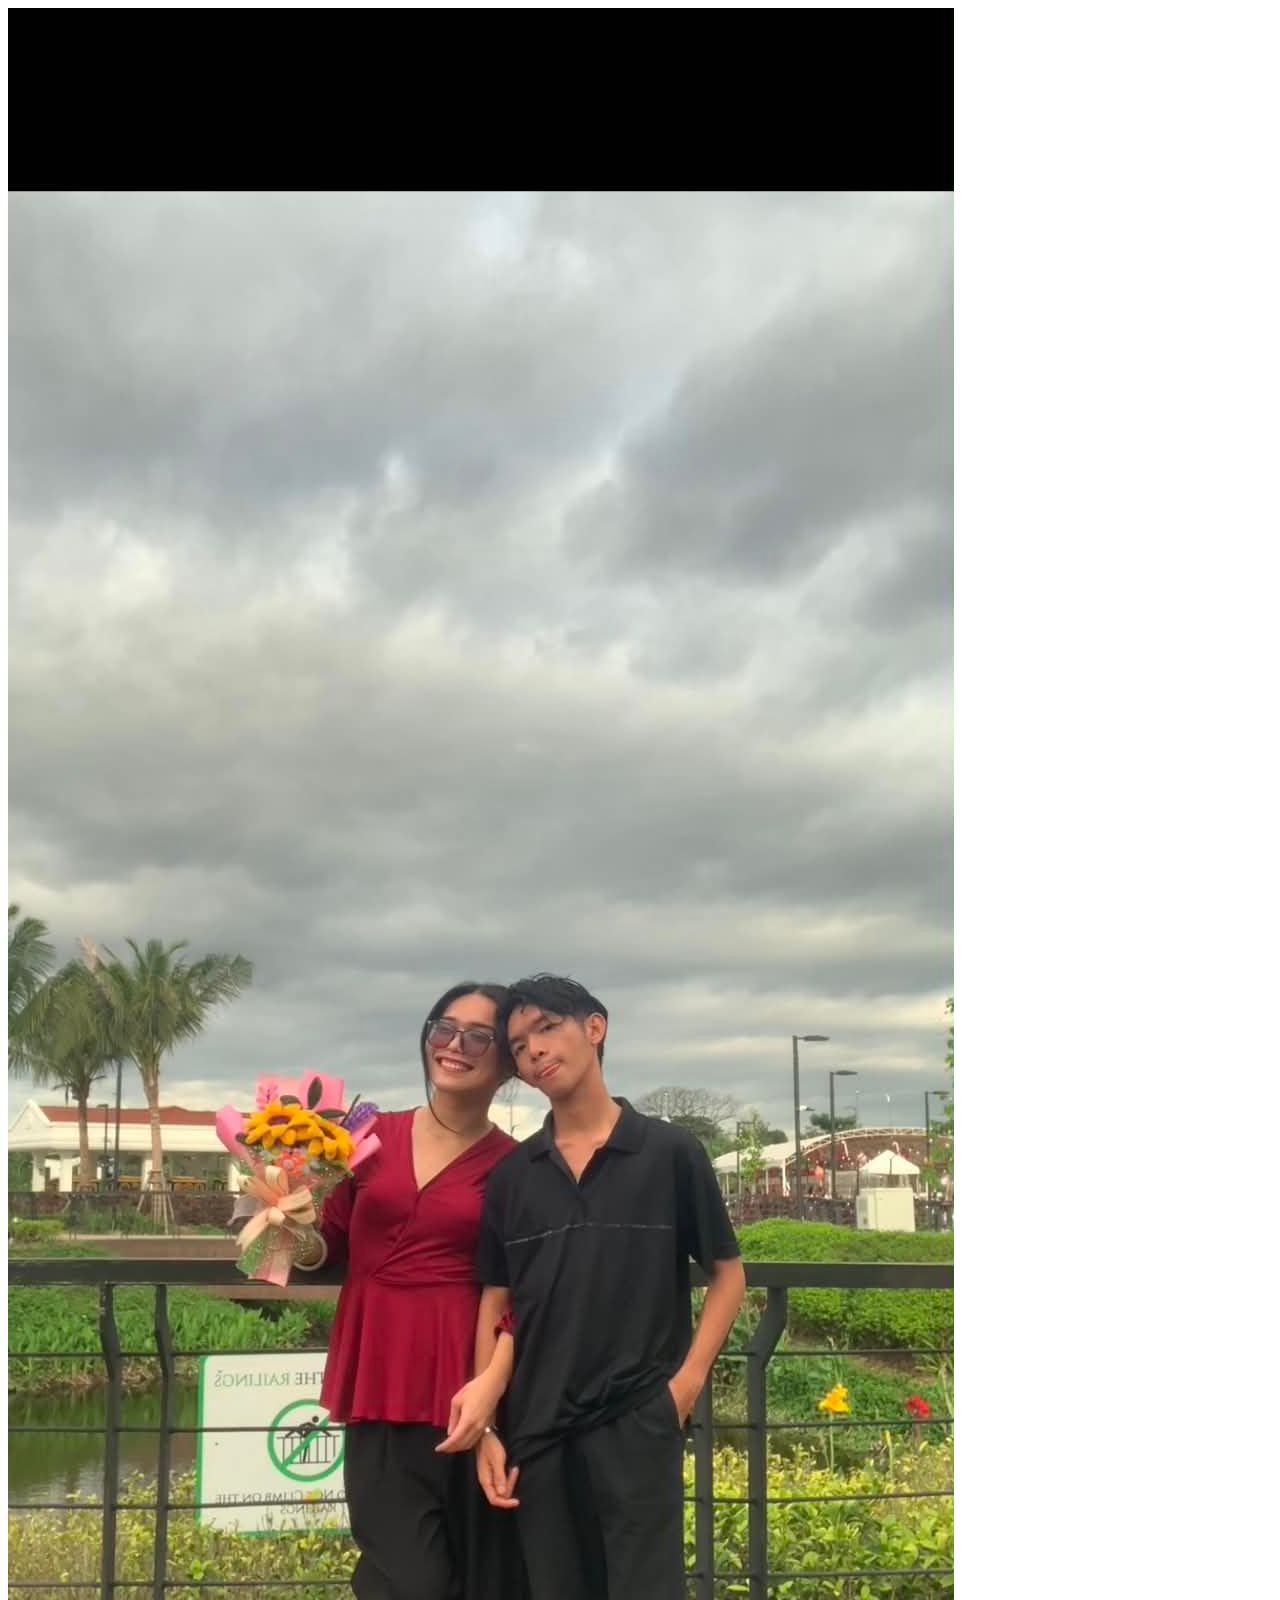
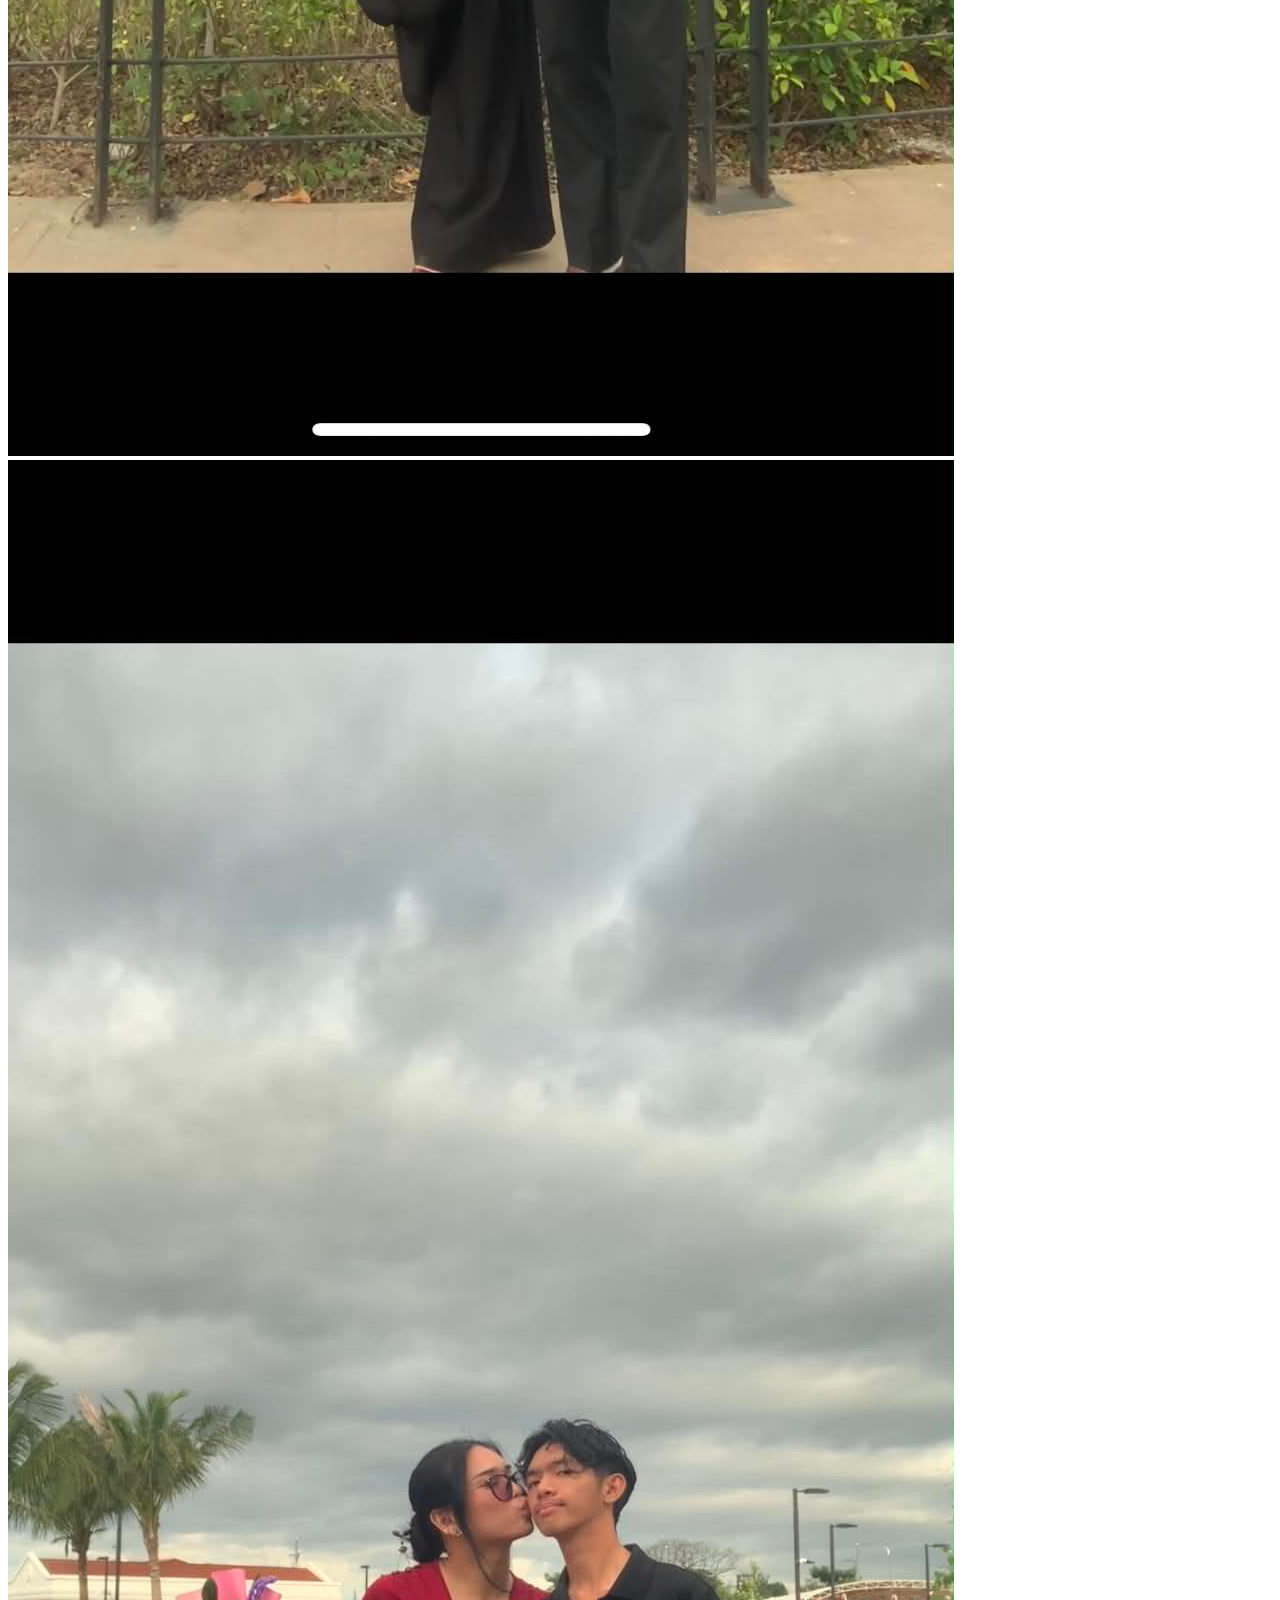
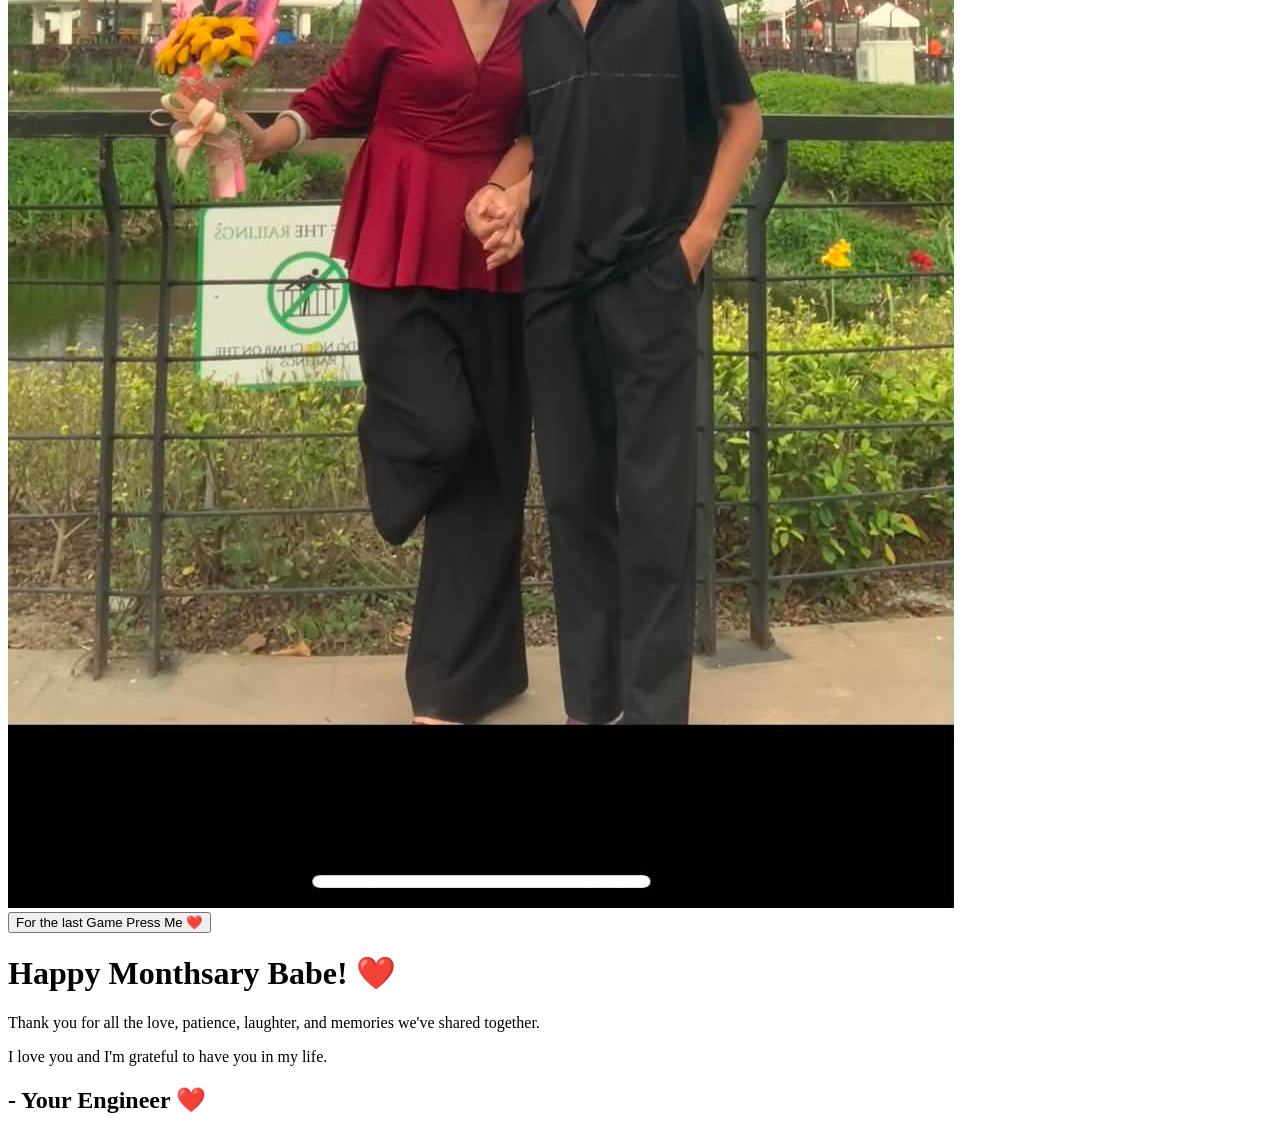
==== last.html @ 2b53009a "Add files via upload" ====
<!DOCTYPE html>
<html lang="en">
<head>
    <meta charset="UTF-8">
    <meta name="viewport" content="width=device-width, initial-scale=1.0">
    <title>Monthsary Surprise</title>

    <link rel="stylesheet" href="../css/last.css">
</head>
<body>

    <div class="container">

        <!-- SIDE PHOTOS -->
        <div class="side-images">
            <img src="photo1.jpg" class="side-img left">
            <img src="photo2.jpg" class="side-img right">
        </div>

        <button id="surpriseBtn">For the last Game Press Me ❤️</button>

        <div id="message" class="hidden">
            <h1>Happy Monthsary Babe! ❤️</h1>

            <p>
                Thank you for all the love, patience, laughter,
                and memories we've shared together.
            </p>

            <p>
                I love you and I'm grateful to have you in my life.
            </p>

            <h2>- Your Engineer ❤️</h2>
        </div>

    </div>

    <script src="last.js" defer></script>
</body>
</html>
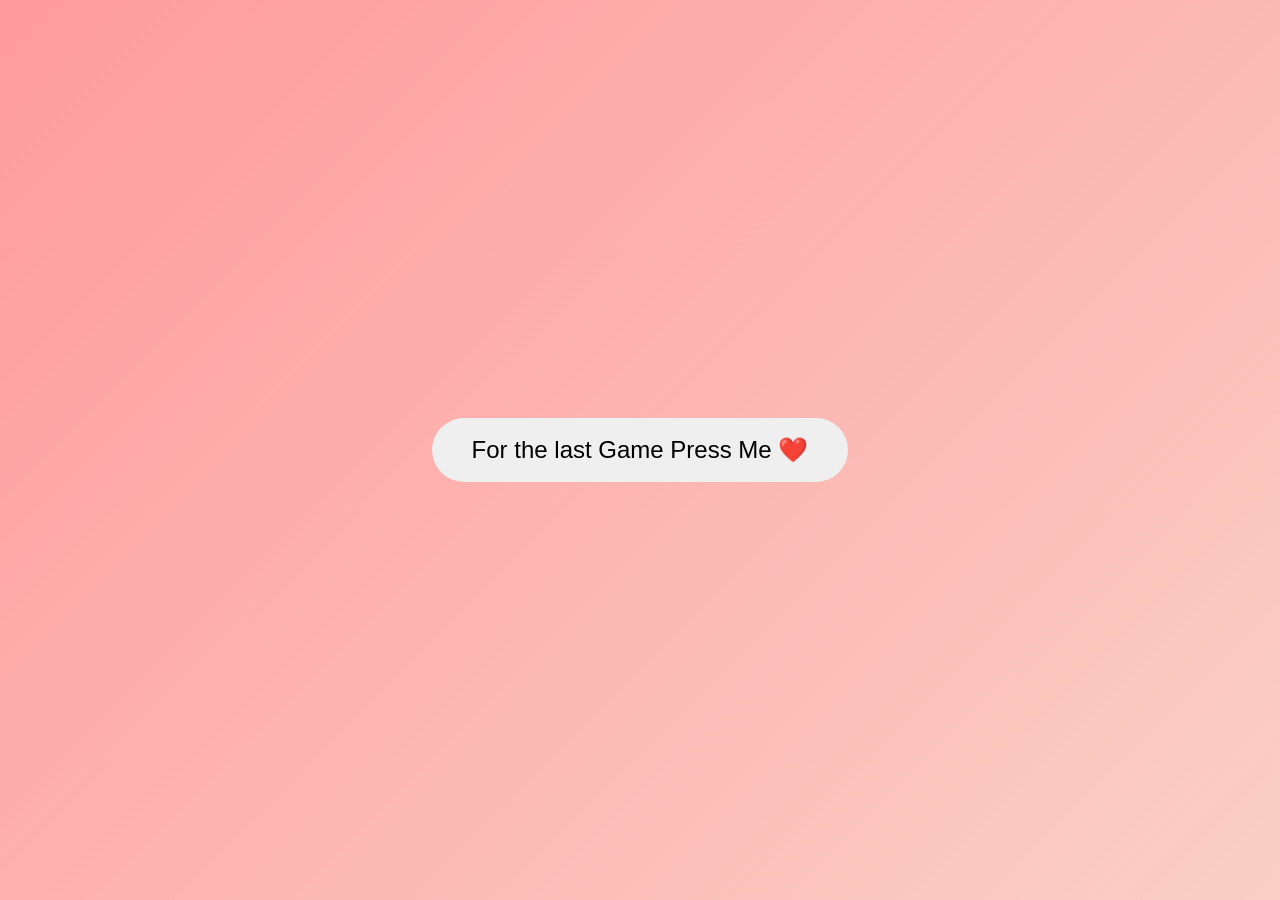
==== commit 3a755cba: "Update last.html" ====
--- a/last.html
+++ b/last.html
@@ -5,7 +5,7 @@
     <meta name="viewport" content="width=device-width, initial-scale=1.0">
     <title>Monthsary Surprise</title>
 
-    <link rel="stylesheet" href="../css/last.css">
+    <link rel="stylesheet" href="last.css">
 </head>
 <body>
 
@@ -38,4 +38,4 @@
 
     <script src="last.js" defer></script>
 </body>
-</html>+</html>
--- a/last.css
+++ b/last.css
@@ -0,0 +1,137 @@
+*{
+    margin:0;
+    padding:0;
+    box-sizing:border-box;
+    font-family:Arial, sans-serif;
+}
+
+body{
+    height:100vh;
+    display:flex;
+    justify-content:center;
+    align-items:center;
+    background:linear-gradient(135deg,#ff9a9e,#fad0c4);
+    overflow:hidden;
+}
+
+.container{
+    text-align:center;
+    padding:20px;
+    position:relative;
+}
+
+/* BUTTON */
+#surpriseBtn{
+    padding:18px 40px;
+    font-size:24px;
+    border:none;
+    border-radius:50px;
+    cursor:pointer;
+    transition:.3s;
+}
+
+#surpriseBtn:hover{
+    transform:scale(1.05);
+}
+
+/* MESSAGE */
+.hidden{
+    display:none;
+}
+
+#message{
+    animation:popUp 1s ease;
+    color:white;
+    background:rgba(255,255,255,0.15);
+    backdrop-filter:blur(10px);
+    padding:40px;
+    border-radius:25px;
+    box-shadow:0 0 40px rgba(255,255,255,.3);
+}
+
+#message h1{
+    font-size:3.5rem;
+    text-shadow:
+        0 0 10px #fff,
+        0 0 20px #ff69b4,
+        0 0 40px #ff69b4;
+    margin-bottom:20px;
+}
+
+/* POPUP */
+@keyframes popUp{
+    from{transform:scale(.5);opacity:0;}
+    to{transform:scale(1);opacity:1;}
+}
+
+/* HEARTS */
+.heart{
+    position:fixed;
+    bottom:-50px;
+    animation:floatHeart 6s linear forwards;
+    pointer-events:none;
+    z-index:999;
+}
+
+@keyframes floatHeart{
+    0%{transform:translateY(0);opacity:1;}
+    100%{transform:translateY(-120vh);opacity:0;}
+}
+
+/* CONFETTI */
+.confetti{
+    position:fixed;
+    top:-20px;
+    width:10px;
+    height:10px;
+    background:white;
+    animation:fall 4s linear forwards;
+}
+
+@keyframes fall{
+    from{transform:translateY(-50px) rotate(0deg);}
+    to{transform:translateY(110vh) rotate(720deg);}
+}
+
+/* =========================
+   ✅ FIXED PHOTO POSITIONING
+   ========================= */
+
+.side-images{
+    position:fixed;
+    top:0;
+    left:0;
+    width:100vw;
+    height:100vh;
+    pointer-events:none;
+    z-index:1;
+}
+
+/* shared photo style */
+.side-img{
+    width:220px;
+    height:300px;
+    object-fit:cover;
+    border-radius:20px;
+    box-shadow:0 0 30px rgba(255,255,255,0.4);
+    opacity:0;
+    transition:1s ease;
+    position:fixed;
+    top:50%;
+    transform:translateY(-50%) scale(0.8);
+}
+
+/* PUSH TO REAL SCREEN EDGES */
+.side-img.left{
+    left:202px;
+}
+
+.side-img.right{
+    right:202px;
+}
+
+/* SHOW ANIMATION */
+.side-images.show .side-img{
+    opacity:1;
+    transform:translateY(-50%) scale(1);
+}
